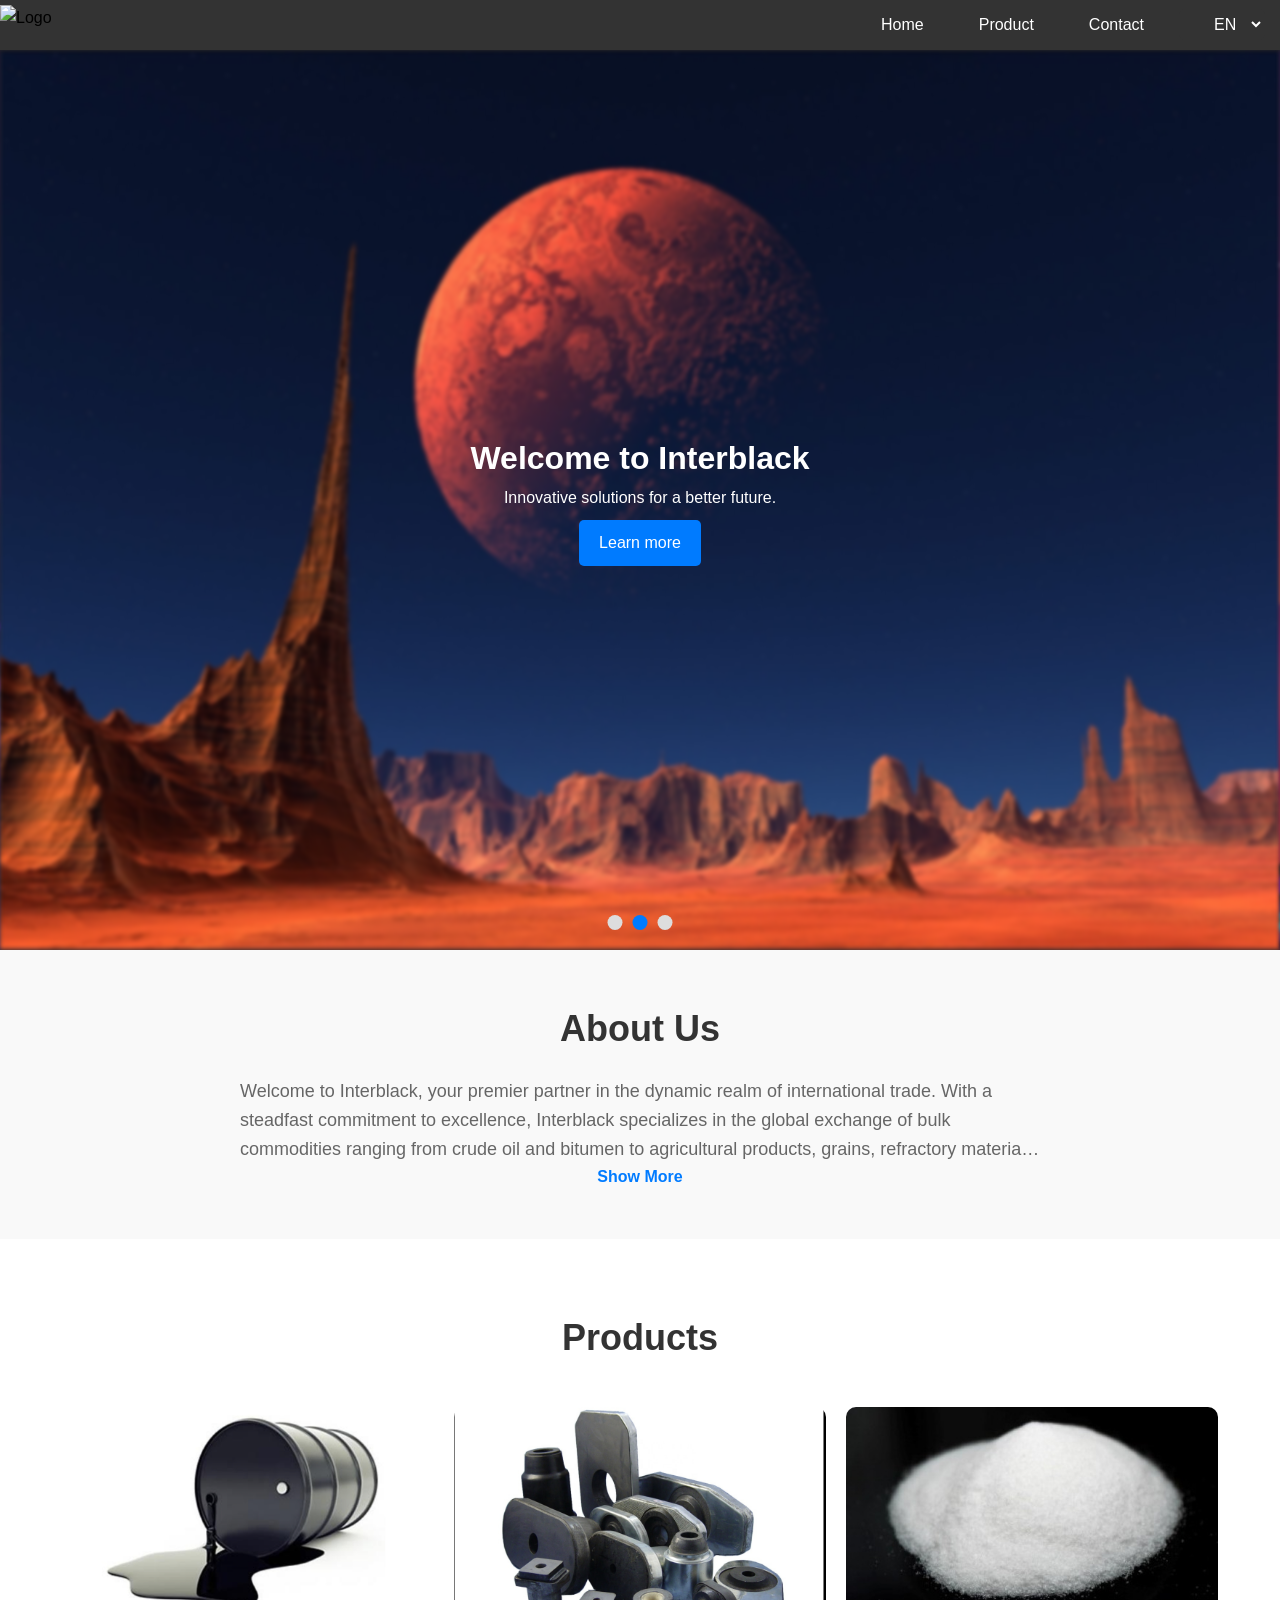
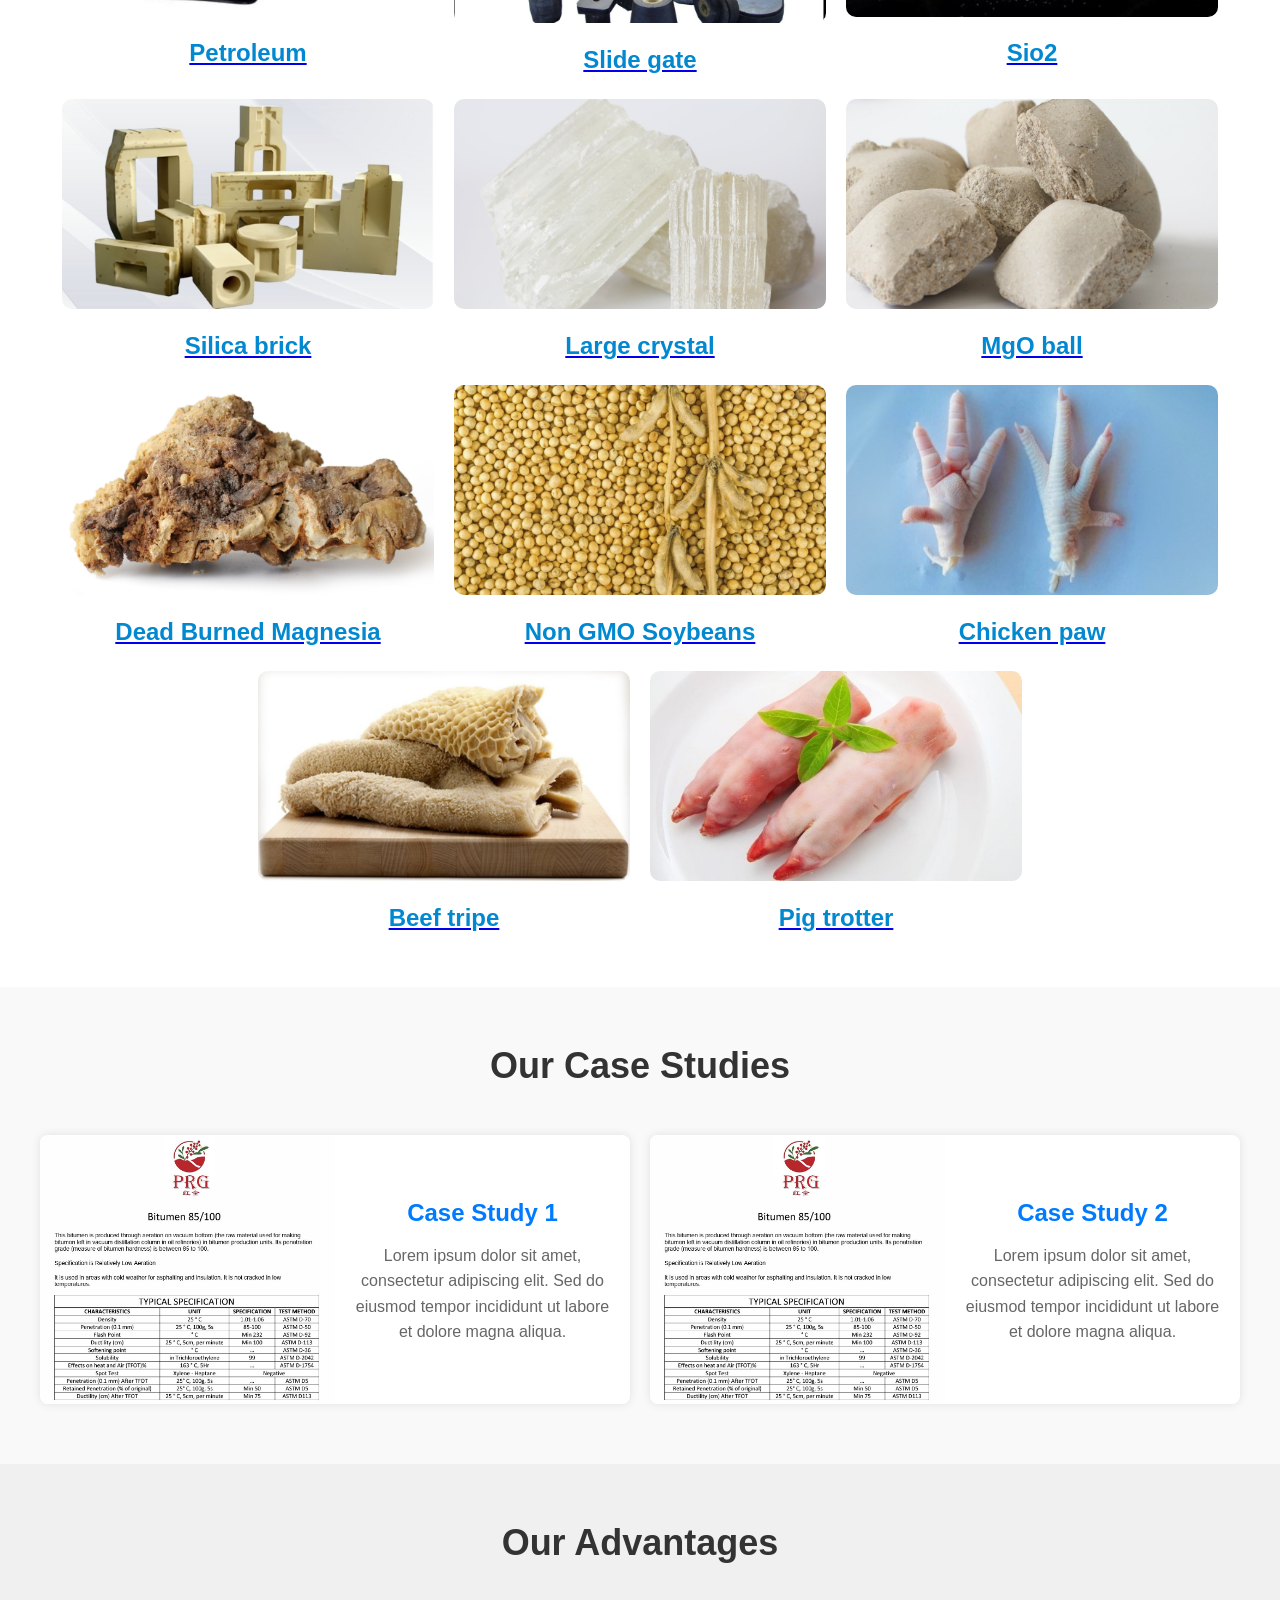
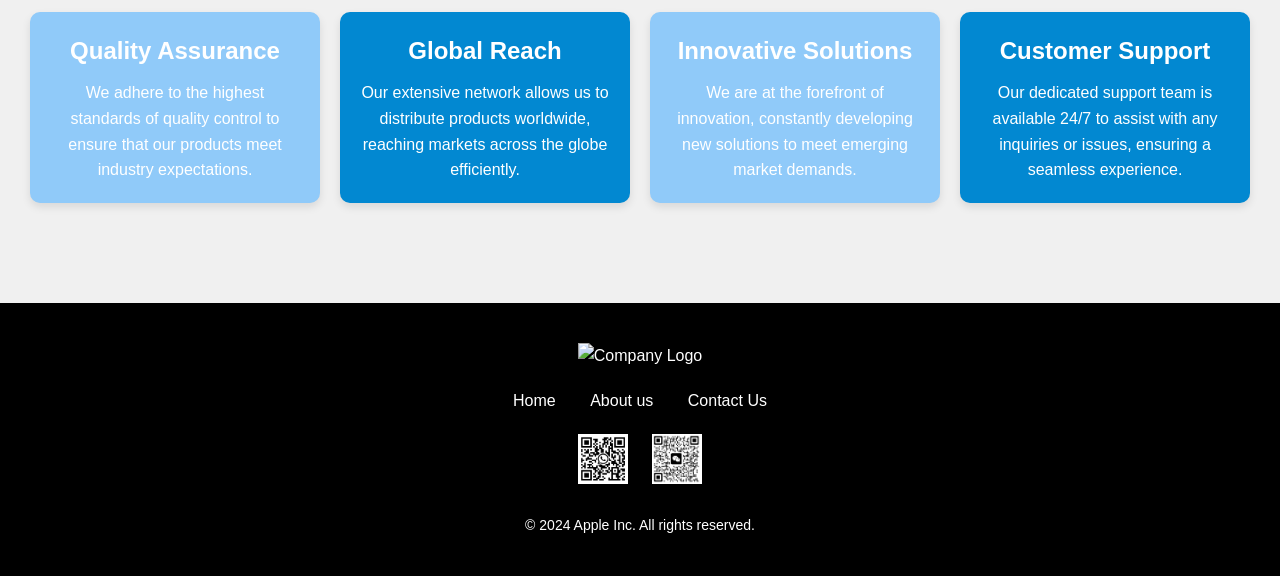
==== index.html @ 9cdb6e1a "commit" ====
<!DOCTYPE html>
<html lang="en">

<head>
    <meta charset="UTF-8">
    <meta name="viewport" content="width=device-width, initial-scale=1.0">
    <title>Welcome to Interblack</title>
    <link rel="stylesheet" href="./css/index.css">
    <!-- Font Awesome CDN -->
    <link rel="stylesheet" href="https://cdnjs.cloudflare.com/ajax/libs/font-awesome/6.0.0-beta3/css/all.min.css">
    <link rel="stylesheet" href="https://cdnjs.cloudflare.com/ajax/libs/flag-icon-css/3.5.0/css/flag-icon.min.css">

</head>

<body>
    <header>
        <nav>
            <div class="nav-container">
                <img src="path/to/logo.png" alt="Logo" class="logo">
                <div class="hamburger-menu" id="hamburger-menu">
                    <span></span>
                    <span></span>
                    <span></span>
                </div>
                <ul class="nav-list">
                    <li><a href="#">Home</a></li>
                    <li>
                        <a href="./html/products.html" id="product-link">Product</a>
                        <ul>
                            <li><a href="#">Petroleum & Bitumen</a></li>
                            <li><a href="#">Grain & Oil</a></li>
                            <li><a href="#">Refractories</a></li>
                            <li><a href="#">Animal Viscera</a></li>
                        </ul>
                    </li>
                    <li><a href="./html/contact.html">Contact</a></li>
                    <li class="language-selector">
                        <select id="language-select" onchange="changeLanguage(this.value)">
                            <option value="en" data-icon="flag-icon-us" selected>EN</option>
                            <option value="cn" data-icon="flag-icon-cn">CN</option>
                            <option value="ru" data-icon="flag-icon-ru">RU</option>
                        </select>
                    </li>
                </ul>
            </div>
        </nav>

        <div class="hero-slider">
            <div class="slides">
                <div class="slide">
                    <img src="./img/lunbotu1.jpg" alt="bitumen 1">
                    <h1>Welcome to Interblack</h1>
                    <p>Move products, satisfy demands.</p>
                    <a href="./html/LearnMore.html" class="btn">Learn more</a>
                </div>
                <div class="slide">
                    <img src="./img/lunbotu2.jpg" alt="bitumen 2">
                    <h1>Welcome to Interblack</h1>
                    <p>Innovative solutions for a better future.</p>
                    <a href="./html/LearnMore.html" class="btn">Learn more</a>
                </div>
                <div class="slide">
                    <img src="./img/lunbotu1.jpg" alt="bitumen 3">
                    <h1>Welcome to Interblack</h1>
                    <p>Your trusted partner in business.</p>
                    <a href="./html/LearnMore.html" class="btn">Learn more</a>
                </div>
            </div>
            <div class="dots">
                <span class="dot" onclick="currentSlide(1)"></span>
                <span class="dot" onclick="currentSlide(2)"></span>
                <span class="dot" onclick="currentSlide(3)"></span>
            </div>
        </div>

    </header>

    <section id="about" class="about">
        <div class="container">
            <h2>About Us</h2>
            <p id="about-text">
                Welcome to Interblack, your premier partner in the dynamic realm of international trade. With a
                steadfast
                commitment to excellence, Interblack specializes in the global exchange of bulk commodities ranging from
                crude oil and bitumen to agricultural products, grains, refractory materials, and more. Our expertise
                lies in navigating the complexities of global markets, ensuring seamless transactions and optimal
                outcomes for our esteemed clientele.
                <br>
                <br>
                Founded on the principles of integrity, reliability, and innovation, Interblack leverages decades of
                industry experience to deliver tailored solutions that meet the diverse needs of our partners worldwide.
                Whether facilitating large-scale transactions or providing strategic market insights, we are dedicated
                to fostering long-term relationships built on trust and mutual success.
                <br>
                <br>
                At Interblack, we combine deep industry knowledge with a forward-thinking approach to anticipate market
                trends and capitalize on emerging opportunities. Our comprehensive network, spanning across continents,
                enables us to efficiently connect producers and consumers, driving value and growth in every
                transaction.
                <br>
                <br>
                As a trusted leader in international trade, Interblack continues to set the standard for excellence,
                delivering results that propel businesses forward in a rapidly evolving global landscape. Join us in
                redefining possibilities and unlocking new avenues for success in the world of bulk commodity trading.
            </p>
            <span class="show-more" onclick="toggleText()">Show More</span>
        </div>
    </section>


    <section class="products-section">
        <h2>Products</h2>
        <div class="products-grid">
            <div class="product-item">
                <a href="./html/Petroleum.html">
                    <img src="./img/HFO 180.png" alt="Petroleum">
                    <h3>Petroleum</h3>
                </a>
            </div>
            <div class="product-item">
                <a href="./html/Slide gate.html">
                    <img src="./img/slide_gates.png" alt="Bitumen">
                    <h3>Slide gate</h3>
                </a>
            </div>
            <div class="product-item">
                <a href="./html/Sio2.html">
                    <img src="./img/SiO2_9995.jpg" alt="Grain">
                    <h3>Sio2</h3>
                </a>
            </div>
            <div class="product-item">
                <a href="./html/Silica brick.html">
                    <img src="./img/silica_brick.png" alt="Petroleum">
                    <h3>Silica brick</h3>
                </a>
            </div>
            <div class="product-item">
                <a href="./html/Large crystal.html">
                    <img src="./img/Large_crystal.png" alt="Bitumen">
                    <h3>Large crystal</h3>
                </a>
            </div>
            <div class="product-item">
                <a href="./html/MgO ball.html">
                    <img src="./img/MgO_Ball.png" alt="Grain">
                    <h3>MgO ball</h3>
                </a>
            </div>
            <div class="product-item">
                <a href="./html/Dead Burned Magnesia.html">
                    <img src="./img/dead_burned_megnesia.png" alt="Oil">
                    <h3> Dead Burned Magnesia</h3>
                </a>
            </div>
            <div class="product-item">
                <a href="./html/Non GMO Soybeans.html">
                    <img src="./img/Non_GMO_Soybeans.png" alt="Oil">
                    <h3>Non GMO Soybeans</h3>
                </a>
            </div>
            <div class="product-item">
                <a href="./html/Chicken paw.html">
                    <img src="./img/Chicken_Paw.jpg" alt="Oil">
                    <h3>Chicken paw</h3>
                </a>
            </div>
            <div class="product-item">
                <a href="./html/Beef tripe.html">
                    <img src="./img/beef tripe.png" alt="Refractories">
                    <h3>Beef tripe</h3>
                </a>
            </div>
            <div class="product-item">
                <a href="./html/Pork Feet.html">
                    <img src="./img/pig_trotter.jpg" alt="Animal Viscera">
                    <h3>Pig trotter</h3>
                </a>
            </div>
        </div>
    </section>

    <section class="case-studies">
        <h2>Our Case Studies</h2>
        <div class="case-container">
            <div class="case-item">
                <img src="./img/bitumen1.jpg" alt="Case 1">
                <div class="case-description">
                    <h3>Case Study 1</h3>
                    <p>Lorem ipsum dolor sit amet, consectetur adipiscing elit. Sed do eiusmod tempor incididunt ut
                        labore et dolore magna aliqua.</p>
                </div>
            </div>
            <div class="case-item">
                <img src="./img/bitumen1.jpg" alt="Case 2">
                <div class="case-description">
                    <h3>Case Study 2</h3>
                    <p>Lorem ipsum dolor sit amet, consectetur adipiscing elit. Sed do eiusmod tempor incididunt ut
                        labore et dolore magna aliqua.</p>
                </div>
            </div>
        </div>
    </section>


    <section class="advantages-section">
        <h2>Our Advantages</h2>
        <div class="advantages-grid">
            <div class="advantage-item light-blue">
                <h3>Quality Assurance</h3>
                <p>We adhere to the highest standards of quality control to ensure that our products meet industry
                    expectations.</p>
            </div>
            <div class="advantage-item dark-blue">
                <h3>Global Reach</h3>
                <p>Our extensive network allows us to distribute products worldwide, reaching markets across the globe
                    efficiently.</p>
            </div>
            <div class="advantage-item light-blue">
                <h3>Innovative Solutions</h3>
                <p>We are at the forefront of innovation, constantly developing new solutions to meet emerging market
                    demands.</p>
            </div>
            <div class="advantage-item dark-blue">
                <h3>Customer Support</h3>
                <p>Our dedicated support team is available 24/7 to assist with any inquiries or issues, ensuring a
                    seamless experience.</p>
            </div>
        </div>
    </section>


    <footer>
        <div class="footer-content">
            <div class="footer-logo">
                <img src="path/to/logo.png" alt="Company Logo">
            </div>
            <div class="footer-links">
                <a href="#">Home</a>
                <a href="./html/LearnMore.html">About us</a>
                <a href="./html/contact.html">Contact Us</a>
            </div>
            <div class="footer-socials">
                <a href="#" class="social-icon"><img src="../img/whatsapp.jpg" alt="WhatsApp QR Code"></a>
                <a href="#" class="social-icon"><img src="../img/wechat.jpg" alt="WeChat QR Code"></a>
            </div>
            <p>&copy; 2024 Apple Inc. All rights reserved.</p>
        </div>
    </footer>
    <!-- Footer menu for mobile -->
    <div class="footer-menu">
        <a href="#" title="Home"><i class="fas fa-home"></i></a>
        <a href="./html/LearnMore.html" title="About Us"><i class="fas fa-info-circle"></i></a>
        <a href="./html/products.html" title="Products"><i class="fas fa-box"></i></a>
        <a href="./html/contact.html" title="Contact Us"><i class="fas fa-envelope"></i></a>
    </div>


    <script>
        function toggleText () {
            var text = document.getElementById("about-text")
            var link = document.querySelector(".show-more")
            var currentDisplay = window.getComputedStyle(text).display
            if (currentDisplay === "-webkit-box" || currentDisplay === "none") {
                text.style.display = "block"
                link.textContent = "Show Less"
            } else {
                text.style.display = "-webkit-box"
                link.textContent = "Show More"
            }
        }
        //轮播图效果
        let currentIndex = 0
        const slides = document.querySelectorAll('.slide')
        const dots = document.querySelectorAll('.dot')

        function showSlide (index) {
            if (index >= slides.length) {
                currentIndex = 0
            } else if (index < 0) {
                currentIndex = slides.length - 1
            } else {
                currentIndex = index
            }

            document.querySelector('.slides').style.transform = `translateX(-${currentIndex * 100}%)`
            dots.forEach((dot, i) => dot.classList.toggle('active', i === currentIndex))
        }

        function currentSlide (index) {
            showSlide(index - 1)
        }

        function nextSlide () {
            showSlide(currentIndex + 1)
        }

        function autoPlay () {
            nextSlide()
            setTimeout(autoPlay, 5000) // Auto-play every 5 seconds
        }

        document.addEventListener('DOMContentLoaded', () => {
            showSlide(currentIndex)
            autoPlay()
        })

        document.getElementById('product-link').addEventListener('click', function (event) {
            window.location.href = './html/products.html'
        })

        // 语言切换
        document.getElementById('language-select').addEventListener('change', function () {
            const selectedOption = this.options[this.selectedIndex]
            const iconClass = selectedOption.getAttribute('data-icon')

            this.className = iconClass // 设置下拉框的图标
            changeLanguage(this.value) // 切换语言
        })

        // 初始加载时设置默认图标
        document.addEventListener('DOMContentLoaded', function () {
            const selectElement = document.getElementById('language-select')
            const selectedOption = selectElement.options[selectElement.selectedIndex]
            const iconClass = selectedOption.getAttribute('data-icon')

            selectElement.className = iconClass
        })
        //控制汉堡菜单
        document.getElementById('hamburger-menu').addEventListener('click', function () {
            const navMenu = document.querySelector('nav ul')
            navMenu.classList.toggle('show-menu')
        });


    </script>
</body>

</html>
---- css/index.css ----
/* Reset some default styles for better consistency */
* {
  box-sizing: border-box;
  margin: 0;
  padding: 0;
}

/* Basic styling */
body {
  font-family: Arial, sans-serif;
  line-height: 1.6;
}

header {
  background-color: #333;
}

/* 基本导航样式 */
.nav-container {
  background-color: #333;
  display: flex;
  justify-content: space-between;
  align-items: center;
}

.logo {
  height: 40px;
  width: auto;
}

/* Hide hamburger menu by default */
.hamburger-menu {
  display: none;
  flex-direction: column;
  cursor: pointer;
  margin-right: 10px;
}

.hamburger-menu span {
  width: 25px;
  height: 3px;
  background-color: #fff;
  margin: 4px 0;
  transition: 0.4s;
}

nav ul.nav-list {
  list-style-type: none;
  display: flex;
  align-items: center;
}

nav ul.nav-list li {
  position: relative;
  margin-right: 15px;
}

nav ul.nav-list li a {
  text-decoration: none;
  color: #fff;
  padding: 12px 20px;
  display: block;
}

/* Dropdown menu */
nav ul.nav-list li ul {
  display: none;
  position: absolute;
  top: 100%;
  left: 0;
  background-color: #444;
  min-width: 200px;
}

nav ul.nav-list li:hover ul {
  display: block;
}

nav ul.nav-list li ul li {
  width: 100%;
}

nav ul.nav-list li ul li a {
  padding: 10px 15px;
  color: #fff;
}

nav ul.nav-list li ul li a:hover {
  background-color: #555;
}

/* Language selector */
.language-selector select {
  padding: 5px 10px;
  font-size: 16px;
  border: 1px solid #333; /* 自定义边框颜色，去掉白色 */
  border-radius: 5px;
  background-color: #333; /* 背景颜色 */
  color: #fff; /* 文字颜色 */
  cursor: pointer;
  background-repeat: no-repeat;
  background-position: 5px center; /* 调整图标的位置 */
  background-size: 20px 15px; /* 调整图标的大小 */
  padding-left: 30px; /* 为图标腾出空间 */
}

.language-selector select:focus {
  outline: none;
  border-color: #333;
}

/* Mobile styles */
@media (max-width: 768px) {
  .hamburger-menu {
    display: flex;
  }

  nav ul.nav-list {
    flex-direction: column;
    align-items: flex-start;
    display: none;
    background-color: #333;
    width: 100%;
    position: absolute;
    top: 60px;
    left: 0;
    padding: 10px 0;
    z-index: 1000;
  }

  nav ul.nav-list.show-menu {
    display: flex;
  }

  nav ul.nav-list li {
    margin-right: 0;
    width: 100%;
  }

  nav ul.nav-list li a {
    padding: 10px;
    width: 100%;
  }

  .nav-container {
    justify-content: space-between;
    align-items: center;
  }
}

/* 轮播图 */
.hero-slider {
  position: relative;
  width: 100%;
  height: 100vh;
  overflow: hidden;
}

.slides {
  display: flex;
  transition: transform 0.5s ease-in-out;
}

.slide {
  min-width: 100%;
  height: 100vh;
  display: flex;
  flex-direction: column;
  align-items: center;
  justify-content: center;
  position: relative;
}

.slide img {
  position: absolute;
  top: 0;
  left: 0;
  width: 100%;
  height: 100%;
  object-fit: cover;
  filter: blur(2px);
  z-index: 1;
}

.slide h1,
.slide p,
.slide .btn {
  position: relative;
  z-index: 2;
  color: #fff;
  text-align: center;
}

.slide .btn {
  display: inline-block;
  padding: 10px 20px;
  border-radius: 5px;
  background-color: #007bff;
  color: #fff;
  text-decoration: none;
  margin-top: 10px;
}

.dots {
  position: absolute;
  bottom: 20px;
  left: 50%;
  transform: translateX(-50%);
  display: flex;
  gap: 10px;
  z-index: 3;
}

.dot {
  width: 15px;
  height: 15px;
  background-color: #ddd;
  border-radius: 50%;
  cursor: pointer;
  transition: background-color 0.3s;
}

.dot.active,
.dot:hover {
  background-color: #007bff;
}

/* About Us Section */
#about {
  padding: 50px 30px;
  background-color: #f9f9f9; /* Light background color for a subtle look */
  text-align: center;
}

#about .container {
  max-width: 1000px; /* Adjusted maximum width for better alignment */
  margin: 0 auto; /* Center align the container */
  padding: 0 20px; /* Add some padding for smaller screens */
}

#about h2 {
  font-size: 36px;
  color: #333; /* Dark color for the heading */
  margin-bottom: 20px;
}

#about p {
  font-size: 18px;
  color: #666; /* Soft color for the text */
  line-height: 1.6;
  margin-bottom: 20px; /* Add spacing between paragraphs */
  text-align: left; /* Align text to the left for better readability */
  max-width: 800px; /* Limit the width of the text for better readability */
  margin: 0 auto; /* Center align the text block */
  overflow: hidden; /* Hide overflow text */
  display: -webkit-box;
  -webkit-line-clamp: 3; /* Show only three lines */
  -webkit-box-orient: vertical;
}

#about .show-more {
  color: #007bff; /* Color for the show more link */
  cursor: pointer;
  font-weight: bold;
}

#about .show-more:hover {
  text-decoration: underline; /* Underline on hover */
}

/* 产品展示区样式 */
.products-section {
  padding: 50px 20px;
  text-align: center;
  margin-top: 20px; /* 与前面部分适当留白 */
}

.products-section h2 {
  font-size: 36px;
  margin-bottom: 40px;
  color: #333; /* 字体颜色与整体风格一致 */
}

.products-grid {
  display: flex;
  flex-wrap: wrap;
  justify-content: center;
  gap: 20px;
}

.product-item {
  width: 30%; /* 三个产品每行 */
  position: relative;
  overflow: hidden;
  transition: transform 0.3s ease;
}

.product-item img {
  width: 100%;
  border-radius: 10px;
  transition: transform 0.3s ease;
  object-fit: cover; /* 确保图片填满整个框 */
}

.product-item h3 {
  margin-top: 10px;
  font-size: 24px;
  color: #0288d1;
}

.product-item:hover img {
  transform: scale(1.1); /* 鼠标悬停时放大图片 */
}

/* 响应式调整 */
@media (max-width: 768px) {
  .product-item {
    width: 45%; /* 每行展示两个产品 */
  }
}

@media (max-width: 480px) {
  .product-item {
    width: 100%; /* 每行展示一个产品 */
  }

  .products-section h2 {
    font-size: 28px;
  }
}

/* Case Studies Section */
.case-studies {
  padding: 50px 30px;
  text-align: center;
  background-color: #f9f9f9; /* Subtle background color to avoid a stark contrast */
}

.case-studies h2 {
  font-size: 36px;
  margin-bottom: 30px;
  color: #333;
}

.case-container {
  display: flex;
  justify-content: center;
  gap: 20px;
  flex-wrap: wrap; /* Ensure items wrap on smaller screens */
}

.case-item {
  display: flex;
  align-items: center;
  background-color: #fff; /* Background color for individual case items */
  border-radius: 8px;
  box-shadow: 0 0 10px rgba(0, 0, 0, 0.1);
  overflow: hidden;
  width: calc(50% - 20px); /* Two items per row with gap */
  margin: 10px 0;
}

.case-item img {
  width: 50%; /* Image takes up half of the case item */
  height: auto;
}

.case-description {
  padding: 20px;
  width: 50%; /* Description takes up the other half of the case item */
}

.case-description h3 {
  font-size: 24px;
  margin-bottom: 10px;
  color: #007bff; /* Color to highlight headings */
}

.case-description p {
  font-size: 16px;
  color: #666;
}

/* Responsive Adjustments */
@media (max-width: 768px) {
  .case-item {
    flex-direction: column; /* Stack image and description vertically */
    width: 100%; /* Full width for small screens */
  }

  .case-item img {
    width: 100%; /* Image takes up full width */
    height: auto;
  }

  .case-description {
    width: 100%; /* Description takes up full width */
  }
}

/* 优势板块样式 */
.advantages-section {
  padding: 50px 30px;
  padding-bottom: 100px;
  text-align: center;
  background-color: #f0f0f0; /* 背景色区分产品板块 */
}

.advantages-section h2 {
  font-size: 36px;
  margin-bottom: 40px;
  color: #333;
}

.advantages-grid {
  display: flex;
  justify-content: space-between; /* 让四个项目分布在一行 */
  gap: 20px;
}

.advantage-item {
  flex: 1;
  padding: 20px;
  border-radius: 10px;
  color: #fff;
  box-shadow: 0 4px 8px rgba(0, 0, 0, 0.1);
}

.advantage-item h3 {
  margin-bottom: 10px;
  font-size: 24px;
  color: #fff; /* 确保标题颜色清晰 */
}

.advantage-item p {
  font-size: 16px;
  line-height: 1.6;
}

/* 颜色样式 */
.advantage-item.light-blue {
  background-color: #90caf9; /* 浅蓝色 */
}

.advantage-item.dark-blue {
  background-color: #0288d1; /* 深蓝色 */
}

/* 响应式调整 */
@media (max-width: 768px) {
  .advantages-grid {
    flex-direction: column;
  }

  .advantage-item {
    margin-bottom: 20px;
  }
}

.features {
  padding: 50px 0;
  text-align: center;
  margin-top: 60px; /* Add margin to account for fixed nav */
}

.features h2 {
  font-size: 36px;
  margin-bottom: 30px;
}

.product {
  margin-bottom: 50px;
  display: flex;
  flex-direction: column;
  align-items: center;
}

.product img {
  max-width: 100%;
  border-radius: 5px;
  box-shadow: 0 0 10px rgba(0, 0, 0, 0.1);
}

.product h3 {
  font-size: 24px;
  margin-bottom: 10px;
}

.product p {
  color: #666;
  font-size: 18px;
  margin-bottom: 20px;
}

.btn {
  display: inline-block;
  padding: 10px 20px;
  border-radius: 5px;
  background-color: #007bff;
  color: #fff;
  text-decoration: none;
}

/* Footer样式 */
footer {
  background-color: #000; /* 黑色背景 */
  color: #fff; /* 白色文本 */
  padding: 40px 20px; /* 上下左右的内边距 */
  text-align: center;
}

.footer-content {
  max-width: 1200px; /* 最大宽度 */
  margin: 0 auto; /* 居中对齐 */
}

.footer-logo img {
  width: 150px; /* Logo的宽度 */
  margin-bottom: 20px; /* Logo与其他内容的间距 */
}

.footer-links {
  margin-bottom: 20px; /* 链接与其他内容的间距 */
}

.footer-links a {
  color: #fff; /* 链接的颜色 */
  text-decoration: none;
  margin: 0 15px; /* 链接的左右间距 */
  font-size: 16px; /* 链接的字体大小 */
}

.footer-links a:hover {
  text-decoration: underline; /* 鼠标悬停时的下划线 */
}

.footer-socials {
  margin-bottom: 30px; /* 社交图标与其他内容的间距 */
}

.social-icon {
  display: inline-block;
  margin: 0 10px; /* 图标的左右间距 */
}

.social-icon img {
  width: 50px; /* Adjust size as needed */
  height: 50px; /* Adjust size as needed */
  vertical-align: middle; /* Align with text */
}

.footer-content p {
  margin-top: 20px; /* 页脚文本与其他内容的间距 */
  font-size: 14px; /* 页脚文本的字体大小 */
}

/* 响应式调整 */
@media (max-width: 768px) {
  .footer-links a {
    display: block; /* 链接在小屏幕上垂直显示 */
    margin: 10px 0; /* 链接的上下间距 */
  }

  .social-icon {
    margin: 0 5px; /* 图标在小屏幕上稍微缩小间距 */
  }

  .footer-logo img {
    width: 120px; /* 小屏幕下Logo的宽度 */
  }
}

/* Responsive adjustments */
@media (max-width: 768px) {
  nav ul li {
    display: block;
    margin: 10px 0;
  }

  .hero h1 {
    font-size: 36px;
  }

  .hero p {
    font-size: 18px;
  }

  .btn {
    padding: 8px 16px;
    font-size: 14px;
  }

  .features h2 {
    font-size: 28px;
  }

  .product {
    margin-bottom: 30px;
  }
}

/* Base styles for the footer menu */
.footer-menu {
  display: none; /* Hidden by default */
  position: fixed;
  bottom: 0;
  left: 0;
  width: 100%;
  background-color: #333; /* Background color of footer menu */
  color: #fff;
  text-align: center;
  padding: 10px 0;
  z-index: 1000;
  display: flex;
  justify-content: space-around;
}

/* Links inside the footer menu */
.footer-menu a {
  color: #fff;
  text-decoration: none;
  padding: 10px 15px;
  display: flex;
  flex-direction: column;
  align-items: center;
  font-size: 24px; /* Adjust the icon size if needed */
  line-height: 24px; /* Adjust the line height for vertical centering */
  position: relative; /* For tooltips positioning */
}

/* Icons inside the footer menu */
.footer-menu i {
  font-size: 24px; /* Adjust icon size */
}

/* Tooltip styles */
.footer-menu a::after {
  content: attr(title); /* Tooltip text */
  position: absolute;
  bottom: 100%; /* Position above the button */
  left: 50%;
  transform: translateX(-50%);
  background-color: #333; /* Background color of tooltip */
  color: #fff;
  padding: 5px 10px;
  border-radius: 4px;
  white-space: nowrap;
  opacity: 0;
  visibility: hidden;
  transition: opacity 0.3s ease, visibility 0.3s ease;
  font-size: 14px; /* Tooltip text size */
}

/* Show tooltip on hover */
.footer-menu a:hover::after {
  opacity: 1;
  visibility: visible;
}

/* Show footer menu on mobile devices */
@media (max-width: 768px) {
  .footer-menu {
    display: flex;
  }
}

/* Adjust styles for footer menu when visible */
@media (min-width: 769px) {
  .footer-menu {
    display: none;
  }
}
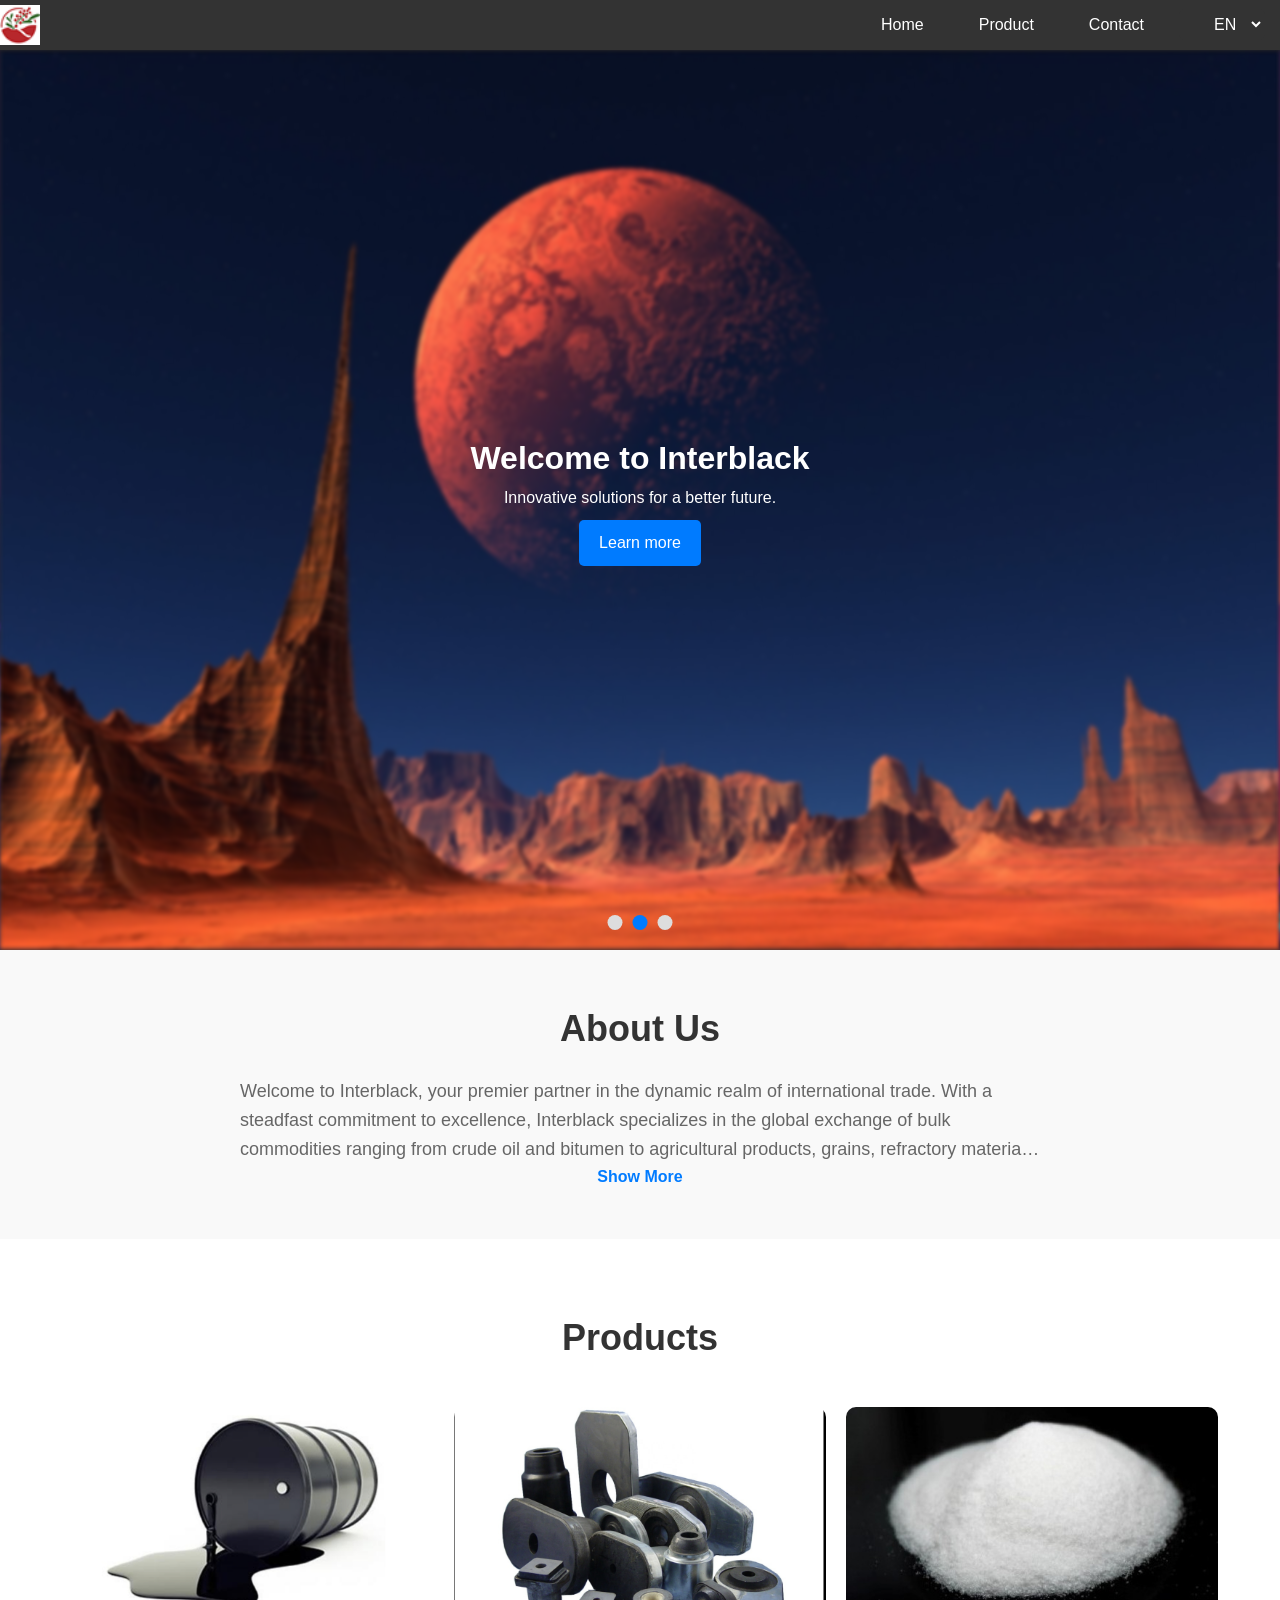
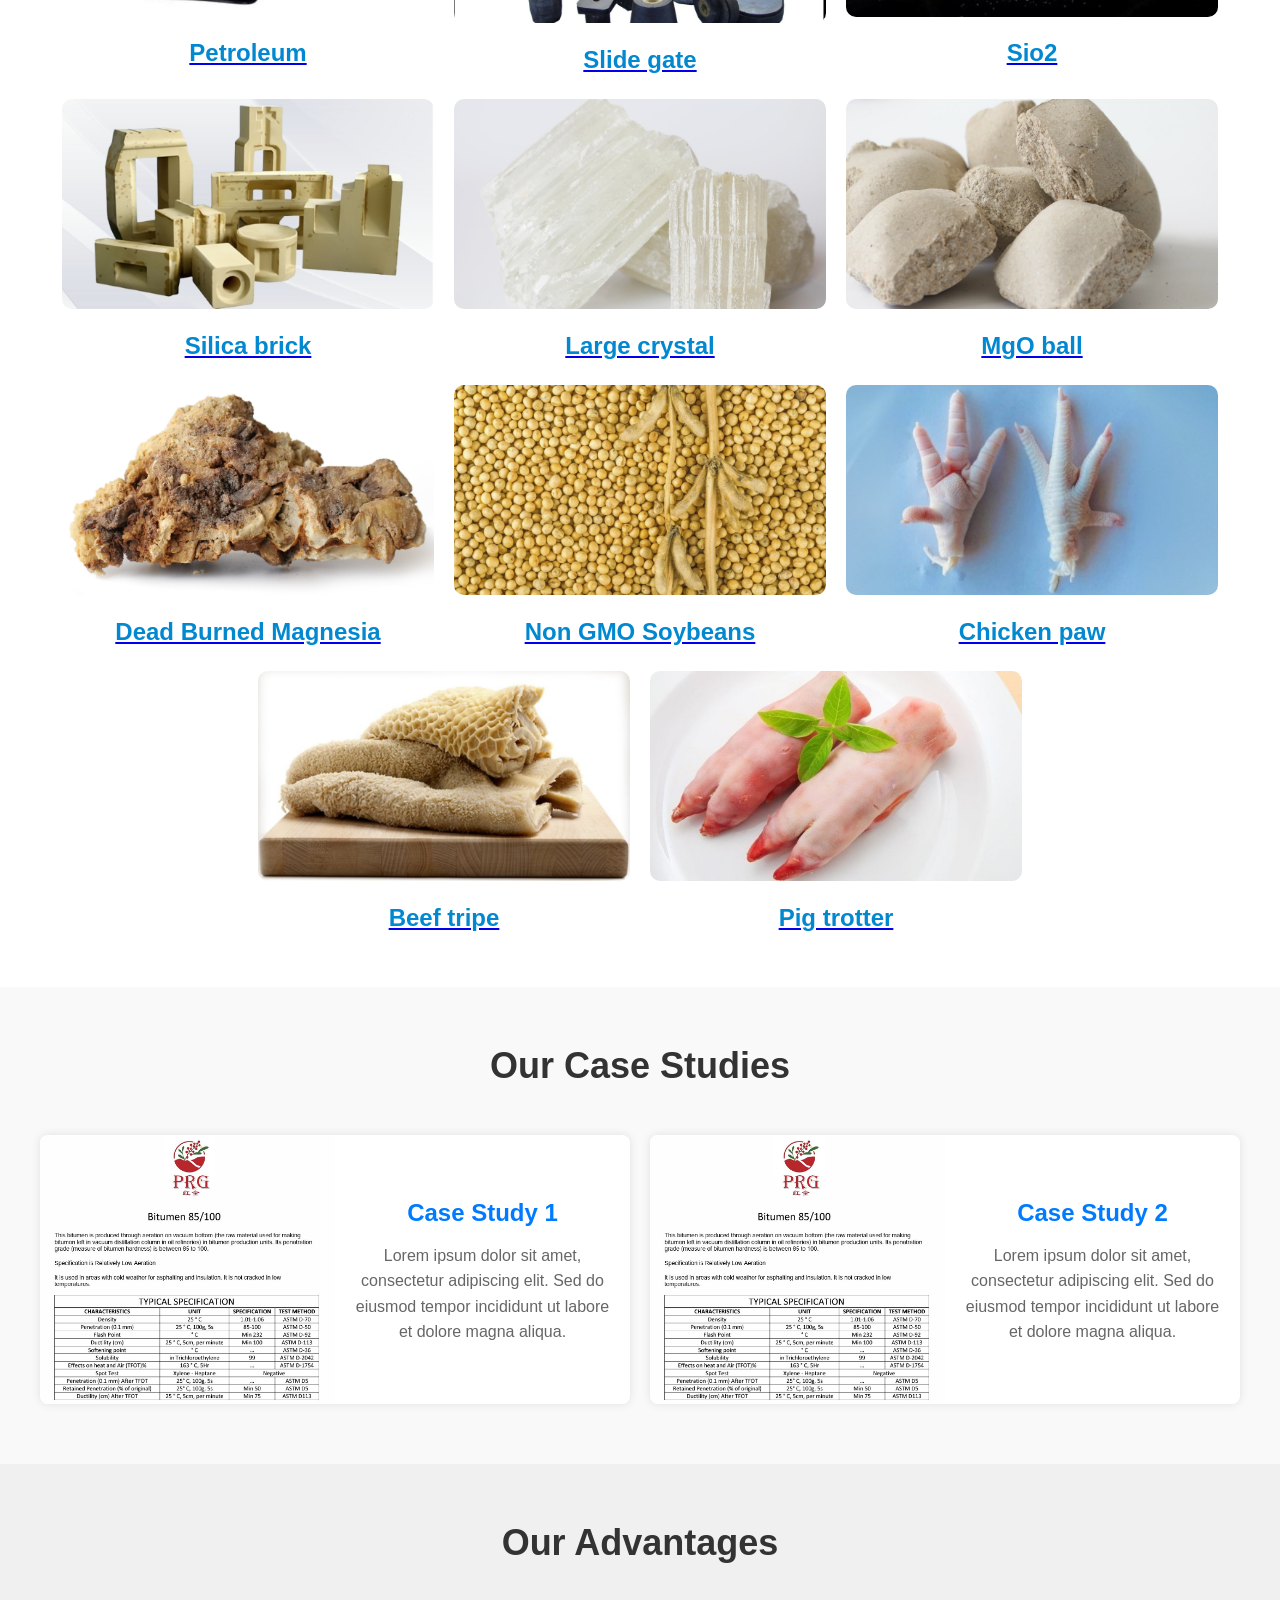
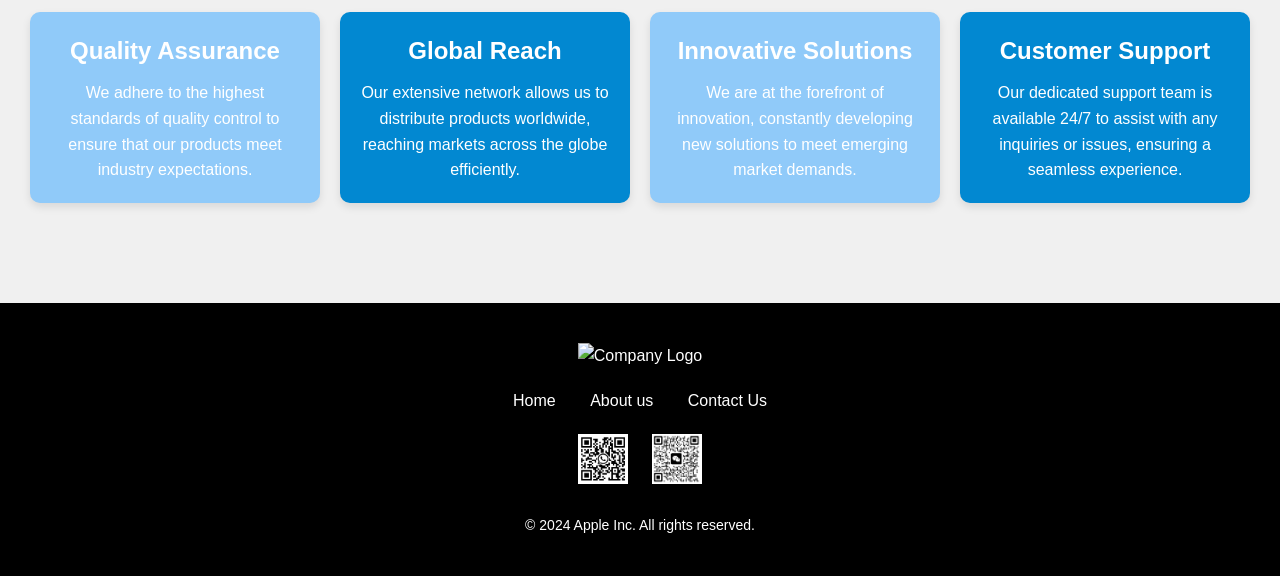
==== commit 11a9482e: "commit" ====
--- a/index.html
+++ b/index.html
@@ -16,7 +16,7 @@
     <header>
         <nav>
             <div class="nav-container">
-                <img src="path/to/logo.png" alt="Logo" class="logo">
+                <img src="./img/logo.jpg" alt="Logo" class="logo">
                 <div class="hamburger-menu" id="hamburger-menu">
                     <span></span>
                     <span></span>
@@ -27,10 +27,9 @@
                     <li>
                         <a href="./html/products.html" id="product-link">Product</a>
                         <ul>
-                            <li><a href="#">Petroleum & Bitumen</a></li>
-                            <li><a href="#">Grain & Oil</a></li>
-                            <li><a href="#">Refractories</a></li>
-                            <li><a href="#">Animal Viscera</a></li>
+                            <li><a href="./html/products.html#petroleum-bitumen">Refractory products</a></li>
+                            <li><a href="./html/products.html#grain-oil">Oil products</a></li>
+                            <li><a href="./html/products.html#refractories">Agricultural products</a></li>
                         </ul>
                     </li>
                     <li><a href="./html/contact.html">Contact</a></li>
@@ -249,12 +248,19 @@
     </footer>
     <!-- Footer menu for mobile -->
     <div class="footer-menu">
-        <a href="#" title="Home"><i class="fas fa-home"></i></a>
-        <a href="./html/LearnMore.html" title="About Us"><i class="fas fa-info-circle"></i></a>
-        <a href="./html/products.html" title="Products"><i class="fas fa-box"></i></a>
-        <a href="./html/contact.html" title="Contact Us"><i class="fas fa-envelope"></i></a>
+        <a href="#" title="Home" onclick="toggleActive(this)">
+            <i class="fas fa-home"></i>
+        </a>
+        <a href="./html/LearnMore.html" title="About Us" onclick="toggleActive(this)">
+            <i class="fas fa-info-circle"></i>
+        </a>
+        <a href="./html/products.html" title="Products" onclick="toggleActive(this)">
+            <i class="fas fa-box"></i>
+        </a>
+        <a href="./html/contact.html" title="Contact Us" onclick="toggleActive(this)">
+            <i class="fas fa-envelope"></i>
+        </a>
     </div>
-
 
     <script>
         function toggleText () {
@@ -326,13 +332,46 @@
 
             selectElement.className = iconClass
         })
+
         //控制汉堡菜单
-        document.getElementById('hamburger-menu').addEventListener('click', function () {
-            const navMenu = document.querySelector('nav ul')
-            navMenu.classList.toggle('show-menu')
-        });
-
-
+
+        document.addEventListener('DOMContentLoaded', function () {
+            const hamburgerMenu = document.getElementById('hamburger-menu')
+            const navList = document.querySelector('nav ul.nav-list')
+
+            // 点击汉堡菜单，显示或隐藏导航菜单
+            hamburgerMenu.addEventListener('click', function () {
+                navList.classList.toggle('show-menu')
+            })
+
+            // 点击页面其他地方时，关闭导航菜单
+            document.addEventListener('click', function (event) {
+                if (!navList.contains(event.target) && !hamburgerMenu.contains(event.target)) {
+                    navList.classList.remove('show-menu')
+                }
+            })
+        })
+
+        // footer menu title的隐藏和显示
+        function clearTitle (link) {
+            link.dataset.title = link.title  // 保存原来的 title
+            link.removeAttribute('title')    // 移除 title
+        }
+
+        function restoreTitle (link) {
+            if (link.dataset.title) {
+                link.setAttribute('title', link.dataset.title)  // 恢复 title
+            }
+        }
+
+        function toggleActive (link) {
+            // 移除其他链接的 active 类
+            const allLinks = document.querySelectorAll('.footer-menu a')
+            allLinks.forEach(item => item.classList.remove('active'))
+
+            // 为当前点击的链接添加 active 类
+            link.classList.add('active')
+        }
     </script>
 </body>
 
--- a/css/index.css
+++ b/css/index.css
@@ -70,6 +70,7 @@
   left: 0;
   background-color: #444;
   min-width: 200px;
+  z-index: 1000;
 }
 
 nav ul.nav-list li:hover ul {
@@ -122,7 +123,7 @@
     background-color: #333;
     width: 100%;
     position: absolute;
-    top: 60px;
+    top: 40px;
     left: 0;
     padding: 10px 0;
     z-index: 1000;
@@ -657,6 +658,10 @@
   visibility: visible;
 }
 
+.footer-menu a.active i {
+  color: #007bff; /* 蓝色，或者你想要的其他颜色 */
+}
+
 /* Show footer menu on mobile devices */
 @media (max-width: 768px) {
   .footer-menu {
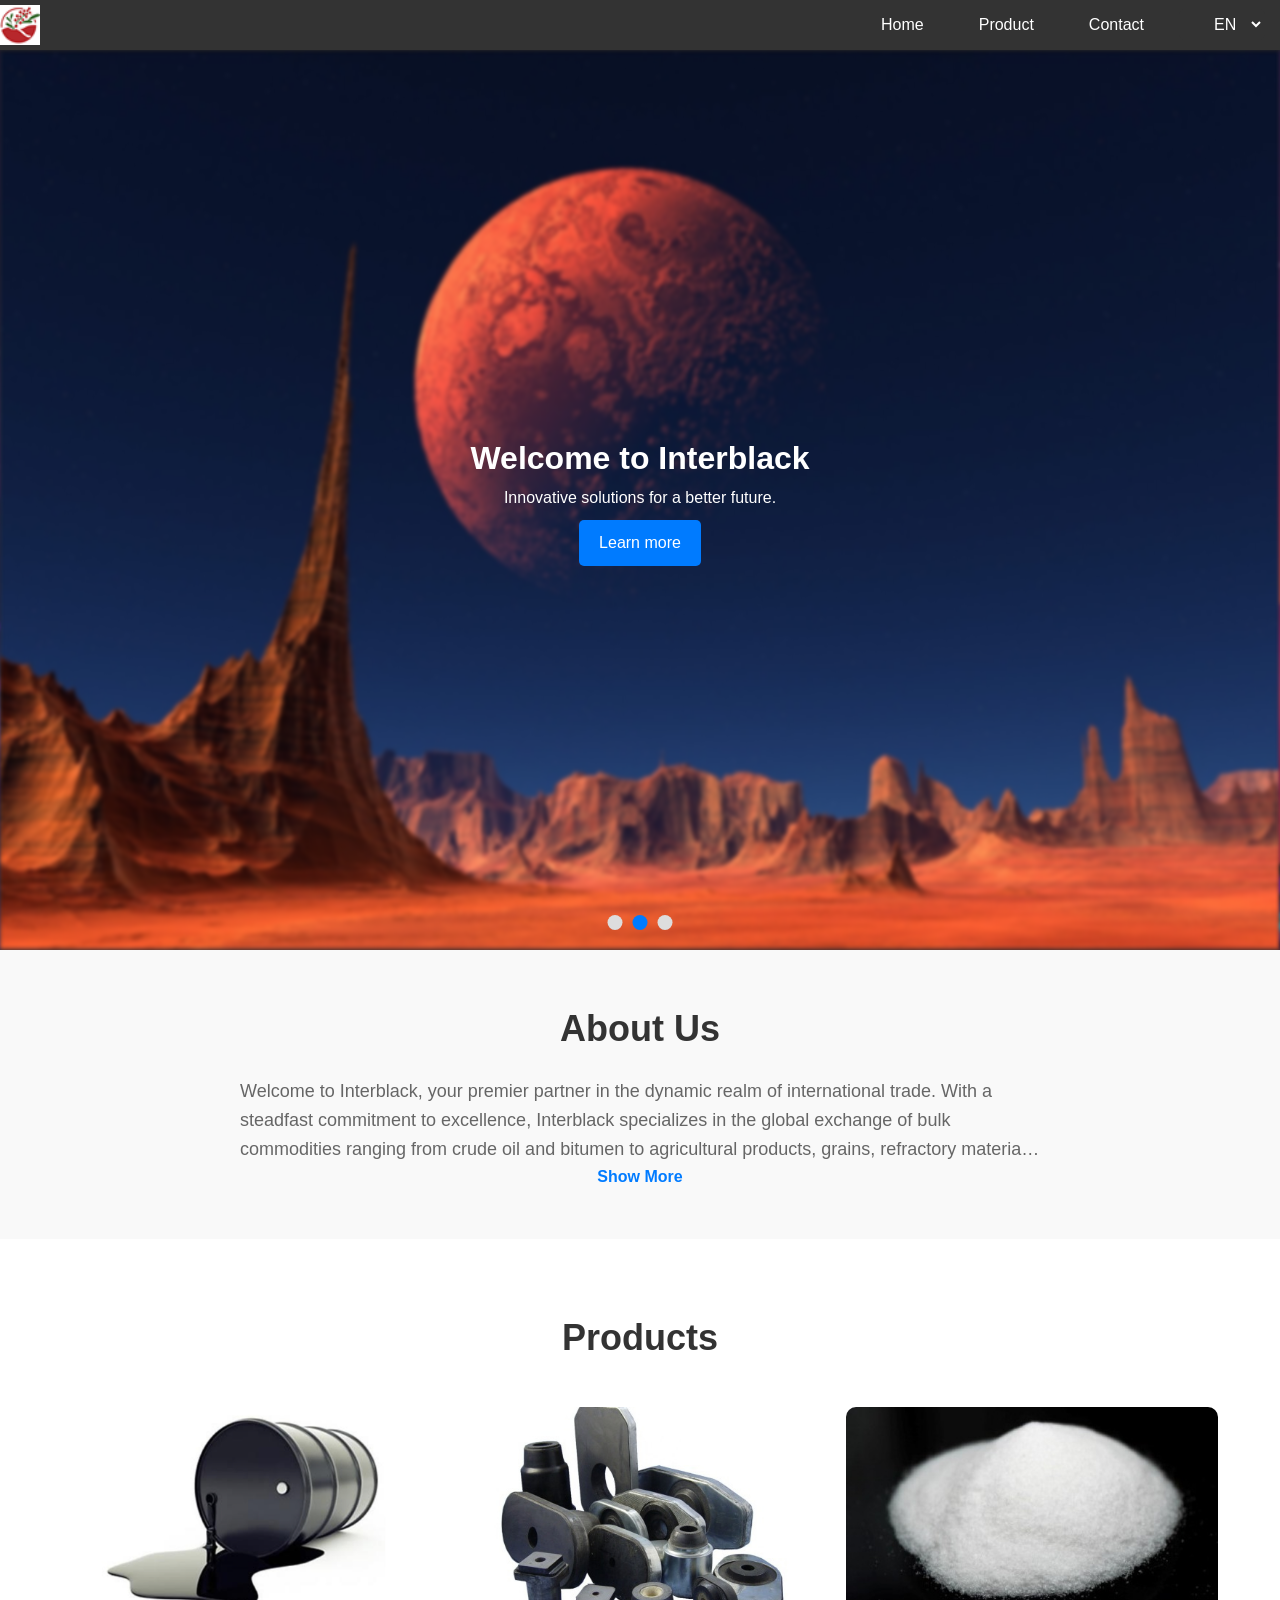
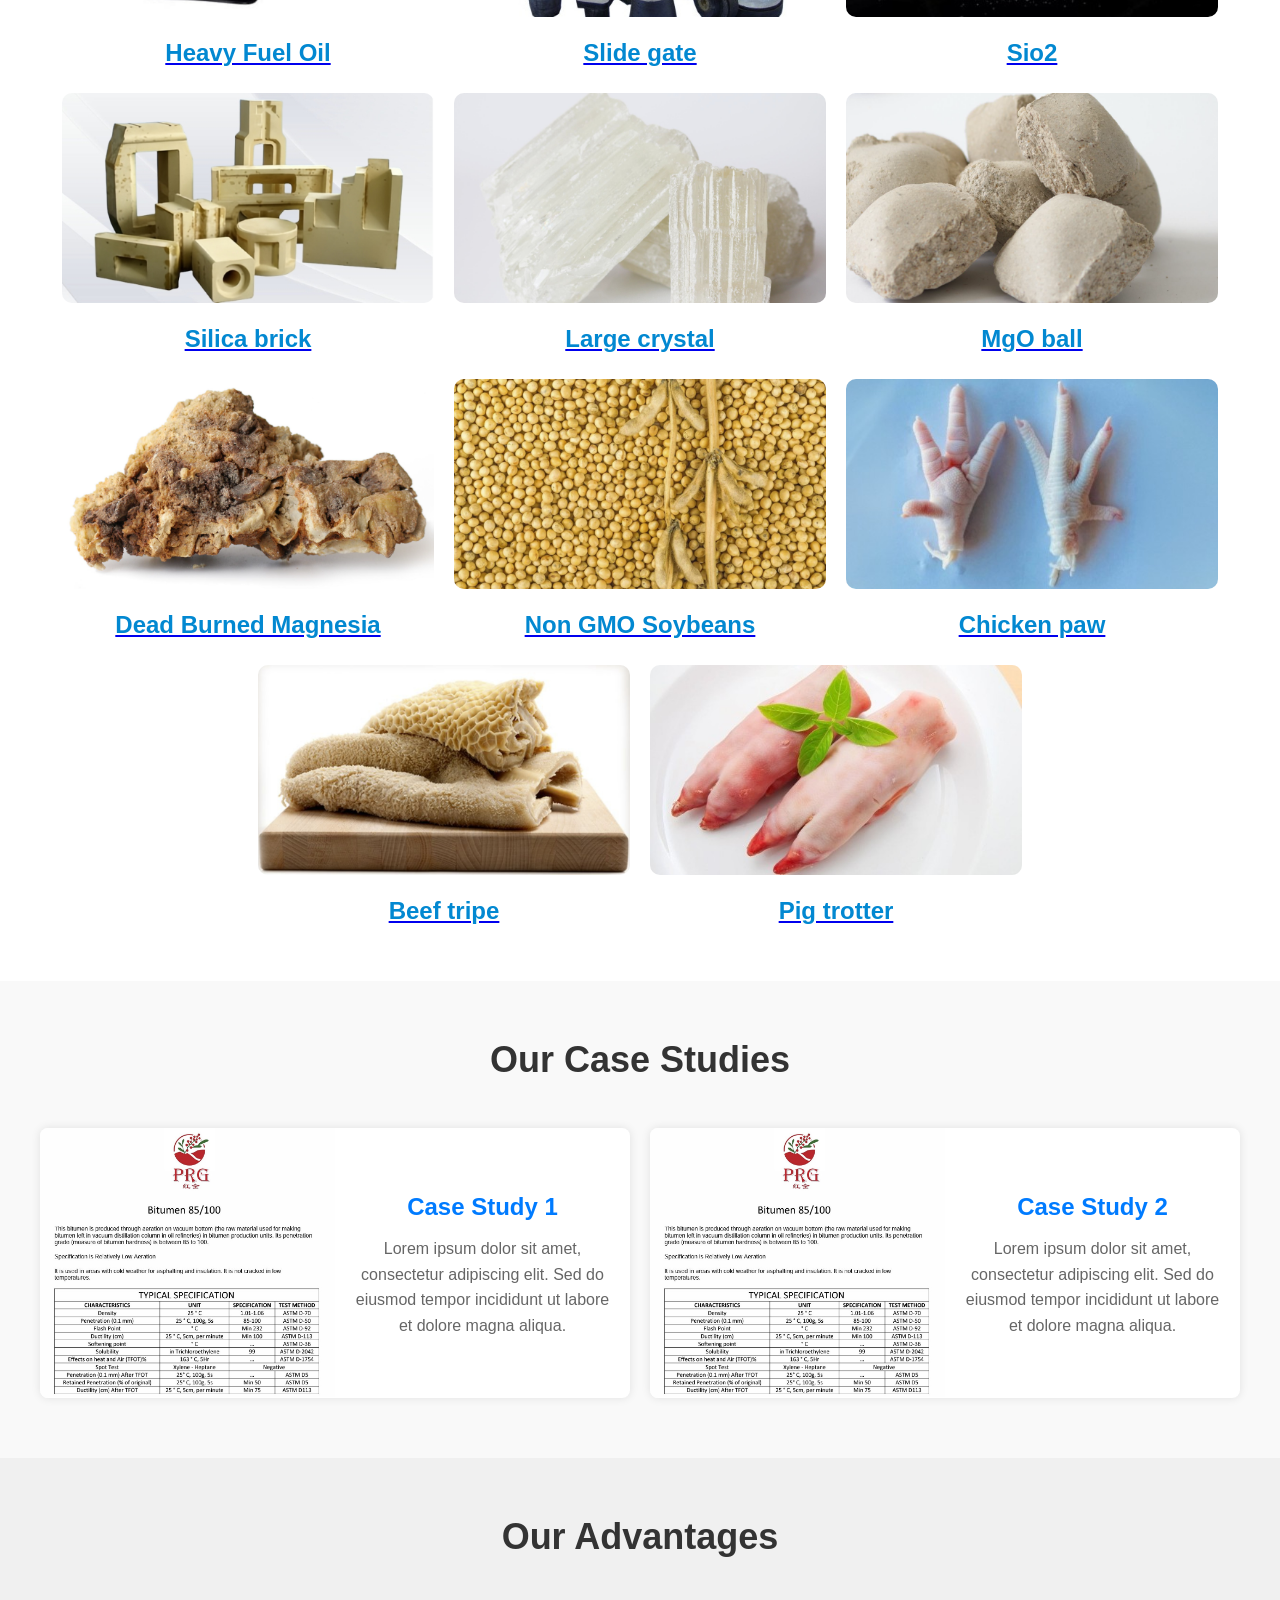
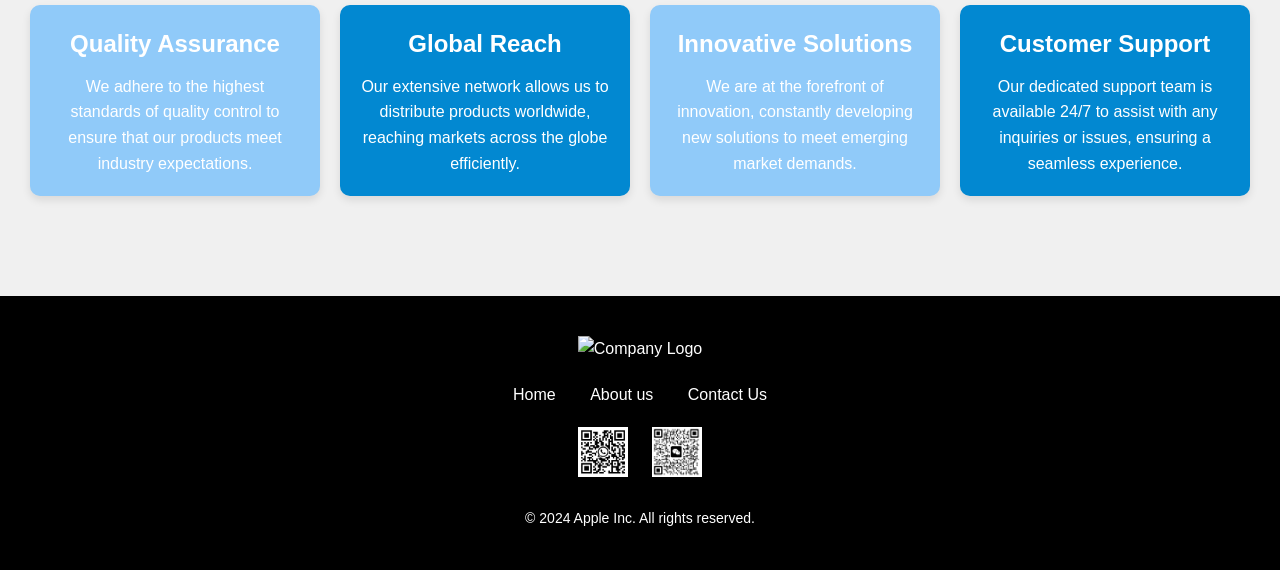
==== commit 15c4e805: "commit" ====
--- a/index.html
+++ b/index.html
@@ -113,12 +113,12 @@
             <div class="product-item">
                 <a href="./html/Petroleum.html">
                     <img src="./img/HFO 180.png" alt="Petroleum">
-                    <h3>Petroleum</h3>
+                    <h3>Heavy Fuel Oil</h3>
                 </a>
             </div>
             <div class="product-item">
                 <a href="./html/Slide gate.html">
-                    <img src="./img/slide_gates.png" alt="Bitumen">
+                    <img src="./img/slide_gates.jpg" alt="Bitumen">
                     <h3>Slide gate</h3>
                 </a>
             </div>
@@ -249,18 +249,31 @@
     <!-- Footer menu for mobile -->
     <div class="footer-menu">
         <a href="#" title="Home" onclick="toggleActive(this)">
-            <i class="fas fa-home"></i>
+            <div class="icon-text">
+                <i class="fas fa-home"></i>
+                <span>Home</span>
+            </div>
         </a>
         <a href="./html/LearnMore.html" title="About Us" onclick="toggleActive(this)">
-            <i class="fas fa-info-circle"></i>
+            <div class="icon-text">
+                <i class="fas fa-info-circle"></i>
+                <span>About</span>
+            </div>
         </a>
         <a href="./html/products.html" title="Products" onclick="toggleActive(this)">
-            <i class="fas fa-box"></i>
+            <div class="icon-text">
+                <i class="fas fa-box"></i>
+                <span>Products</span>
+            </div>
         </a>
         <a href="./html/contact.html" title="Contact Us" onclick="toggleActive(this)">
-            <i class="fas fa-envelope"></i>
+            <div class="icon-text">
+                <i class="fas fa-envelope"></i>
+                <span>Contact</span>
+            </div>
         </a>
     </div>
+
 
     <script>
         function toggleText () {
@@ -352,18 +365,6 @@
             })
         })
 
-        // footer menu title的隐藏和显示
-        function clearTitle (link) {
-            link.dataset.title = link.title  // 保存原来的 title
-            link.removeAttribute('title')    // 移除 title
-        }
-
-        function restoreTitle (link) {
-            if (link.dataset.title) {
-                link.setAttribute('title', link.dataset.title)  // 恢复 title
-            }
-        }
-
         function toggleActive (link) {
             // 移除其他链接的 active 类
             const allLinks = document.querySelectorAll('.footer-menu a')
--- a/css/index.css
+++ b/css/index.css
@@ -602,7 +602,7 @@
 
 /* Base styles for the footer menu */
 .footer-menu {
-  display: none; /* Hidden by default */
+  display: none; /* Hidden by default on larger screens */
   position: fixed;
   bottom: 0;
   left: 0;
@@ -624,14 +624,15 @@
   display: flex;
   flex-direction: column;
   align-items: center;
-  font-size: 24px; /* Adjust the icon size if needed */
-  line-height: 24px; /* Adjust the line height for vertical centering */
+  font-size: 24px; /* Icon size */
   position: relative; /* For tooltips positioning */
+  font-size: 14px; /* Adjust the font size for the text */
 }
 
 /* Icons inside the footer menu */
 .footer-menu i {
-  font-size: 24px; /* Adjust icon size */
+  font-size: 24px; /* Icon size */
+  margin-bottom: 5px; /* Space between icon and text */
 }
 
 /* Tooltip styles */
@@ -658,8 +659,9 @@
   visibility: visible;
 }
 
+/* Active state for the icons */
 .footer-menu a.active i {
-  color: #007bff; /* 蓝色，或者你想要的其他颜色 */
+  color: #007bff; /* Blue color for active icon */
 }
 
 /* Show footer menu on mobile devices */
@@ -669,9 +671,16 @@
   }
 }
 
-/* Adjust styles for footer menu when visible */
+/* Hide footer menu on larger screens */
 @media (min-width: 769px) {
   .footer-menu {
     display: none;
   }
 }
+
+/* Additional styles for text below the icon */
+.footer-menu span {
+  font-size: 12px; /* Adjust text size below the icon */
+  margin-top: 5px; /* Space between the icon and the text */
+  line-height: 1; /* Adjust line height */
+}
